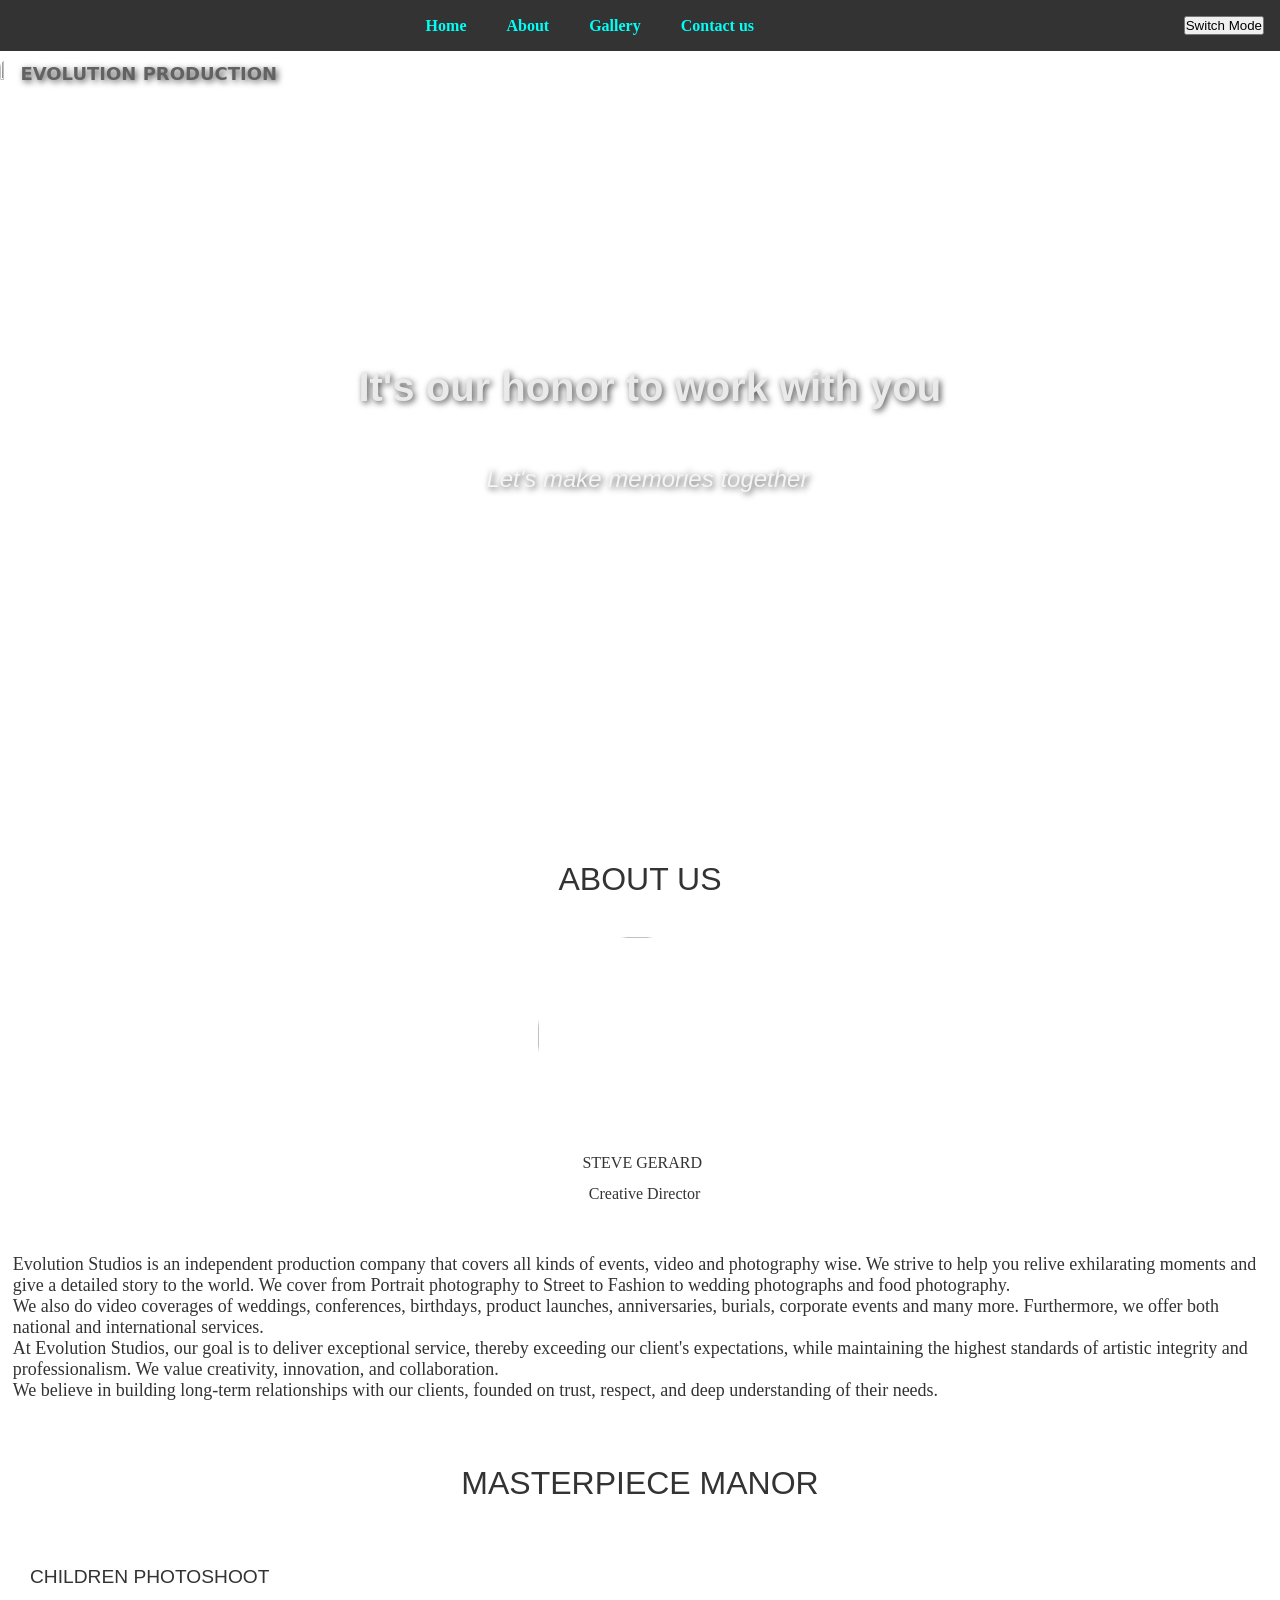
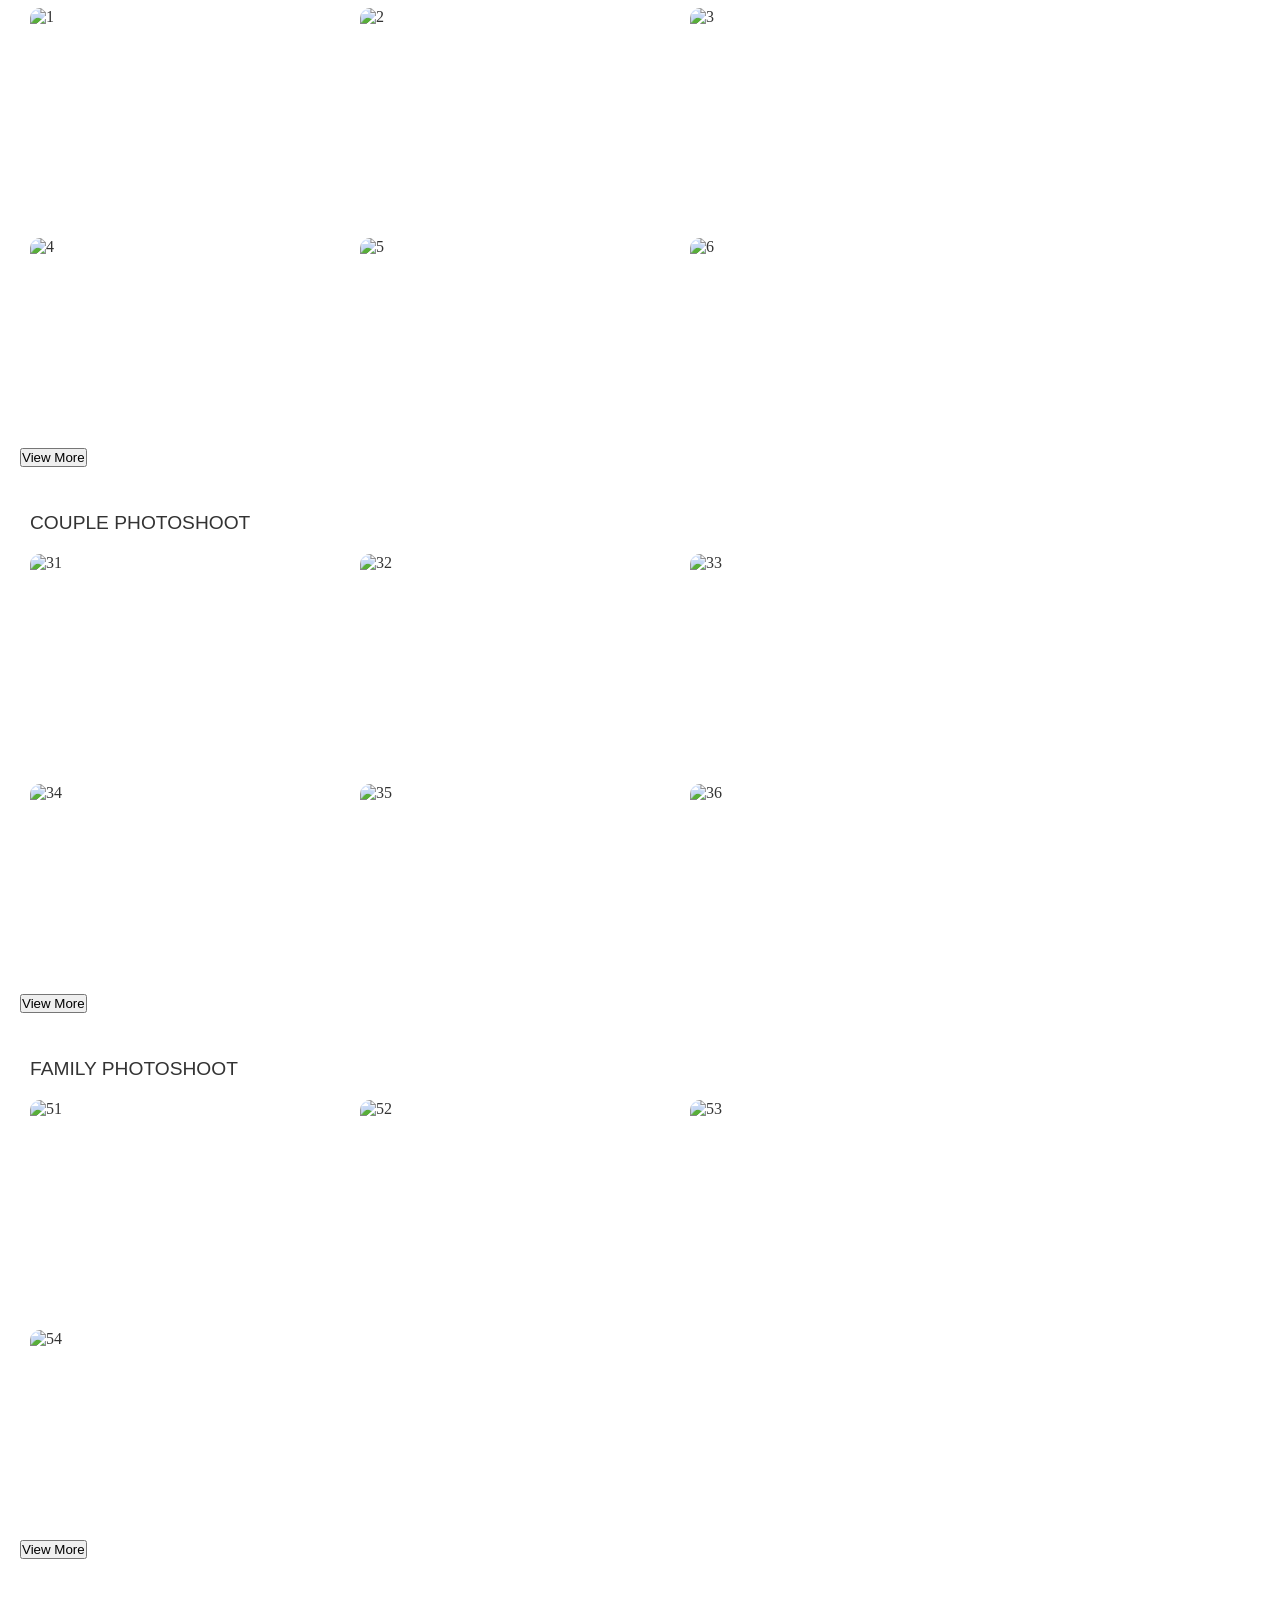
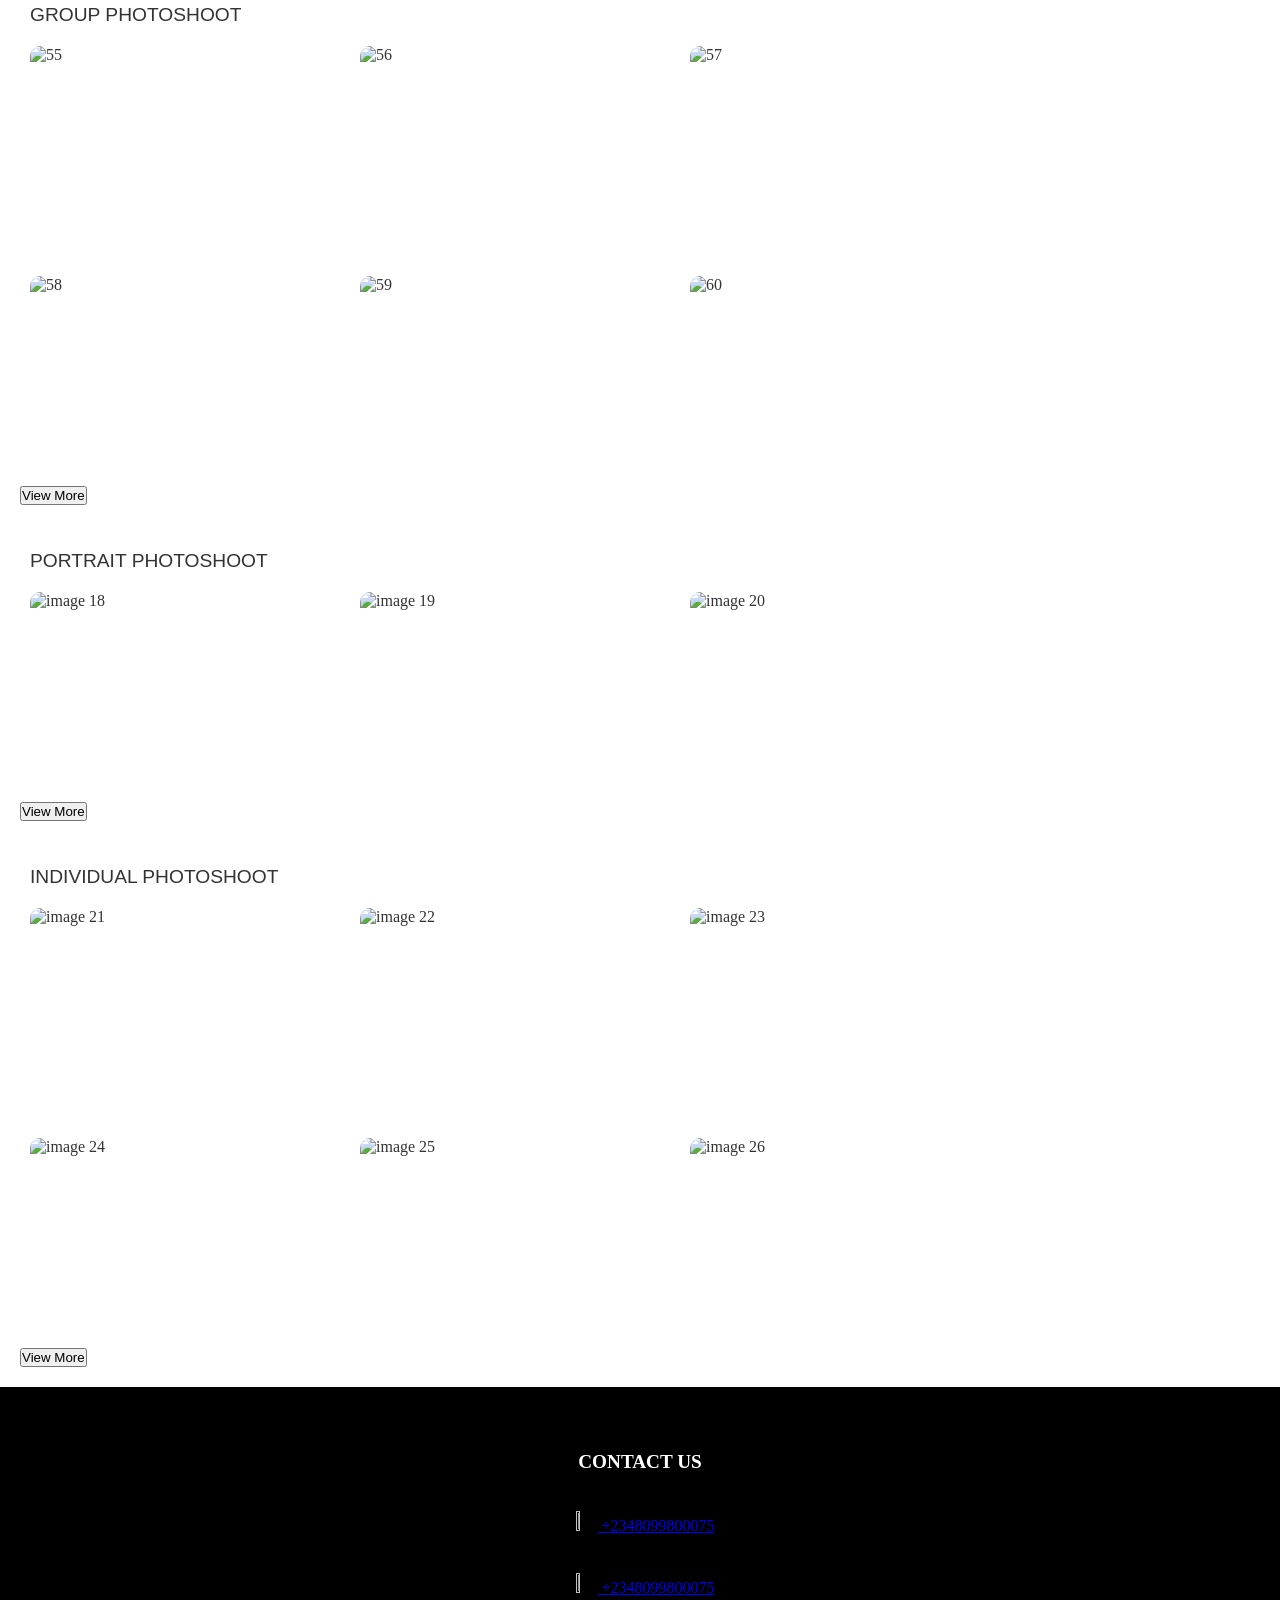
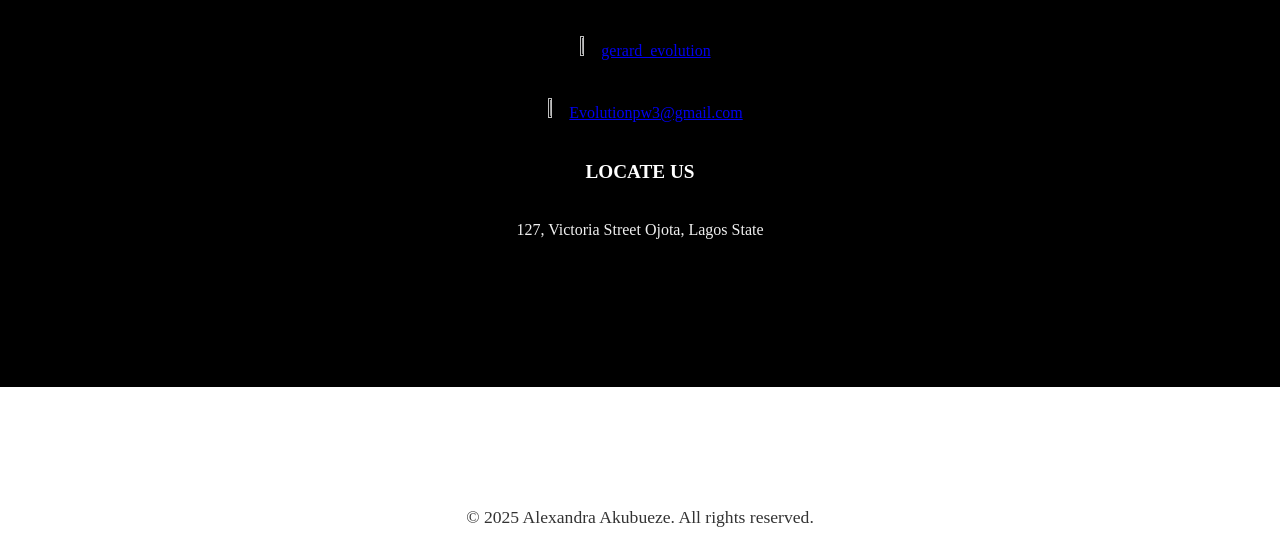
==== index.html @ efeec958 "Add files via upload" ====
<!DOCTYPE html>
<html>
  <head>
    <meta charset="utf-8" lang="en">
    <link href="stylesevolution.css" rel="stylesheet">
    <script src="script.js" defer></script>
    <meta name="viewport" content="width=device-width,initial-scale=1.0"/>
    <title>EVOLUTION PRODUCTION</title>
  </head>
<body>
  <section id="Home" class="section-pop">
    <div class="hero">
      <nav class= "navbar">
        <div class="nav-logo">
          <a href=""></a>
        </div>
        <ul class="nav-links">
          <li>
            <a href="#Home">Home</a>
          </li>
          <li>
            <a href="#About">About</a>
          </li>
          <li>
            <a href="#Gallery">Gallery</a>
          </li>
          <li>
            <a href="#Contact us">Contact us</a>
          </li>
        </ul>
      <button id="theme-toggle" class="button">Switch Mode</button>
      </nav>
      <h1>
        <img class="logo" src="images/image0 (3).jpeg"> EVOLUTION PRODUCTION</h1>
      <p class="text-overlay">It's our honor to work with you</p>
      <p class="text-overlay1">Let's make memories together</p>
    </div>
  </section>

  <section id="About" class="section-pop">
    <div class="about-box">
      <h2>ABOUT US</h2>
      <img src="images/image0 (3).jpeg" class="circle">
      <p class="name">STEVE GERARD</p>
      <p class="ceo">Creative Director</p>
      <p class="statement">Evolution Studios is an independent production company that covers all kinds of events, video and photography wise. We strive to help you relive exhilarating moments and give a detailed story to the world. We cover from Portrait photography to Street to Fashion to wedding photographs and food photography.<br>
        We also do video coverages of weddings, conferences, birthdays, product launches, anniversaries, burials, corporate events and many more. Furthermore, we offer both national and international services.<br>
        At Evolution Studios, our goal is to deliver exceptional service, thereby exceeding our client's expectations, while maintaining the highest standards of artistic integrity and professionalism. We value creativity, innovation, and collaboration.<br>
        We believe in building long-term relationships with our clients, founded on trust, respect, and deep understanding of their needs.
      </p>
      <!-- about-cards removed as requested -->
    </div>
  </section>

  <section id="Gallery">
    <h3>MASTERPIECE MANOR</h3>
    <!--make the gallery section more dynamic-->
  <div class="gallery-container">
  <div class="gallery-section">
    <p class="gallery-description">CHILDREN PHOTOSHOOT</p>
    <div class="gallery-grid">
       <img class="image" src="images/image9.jpeg" alt="1">
       <img class="image" src="images/image20.jpeg" alt="2">
       <img  class="image" src="images/image24.jpeg" alt="3">
       <img class="image" src="images/IMG_E2540.JPG" alt="4">
       <img class="image" src="images/IMG_E2541.JPG" alt="5">
       <img class="image" src="images/IMG_E2542.JPG" alt="6">
       <img class="image" src="images/IMG_E2543.JPG" alt="7">
       <img class="image" src="images/IMG_E2544.JPG" alt="8">
       <img class="image" src="images/IMG_E2545.JPG" alt="9">
       <img class="image" src="images/IMG_E2546.JPG" alt="10">
       <img class="image" src="images/IMG_E2547.JPG" alt="11">
       <img class="image" src="images/IMG_E2548.JPG" alt="12">
       <img class="image" src="images/IMG_E2549.JPG" alt="13">
       <img class="image" src="images/IMG_E2550.JPG" alt="14">
       <img class="image" src="images/IMG_E2551.JPG" alt="15">
       <img class="image" src="images/IMG_E2552.JPG" alt="16">
       <img class="image" src="images/IMG_E2553.JPG" alt="17">
       <img class="image" src="images/IMG_E2555.JPG" alt="18">
       <img class="image" src="images/IMG_E2556.JPG" alt="19">
       <img class="image" src="images/IMG_E2557.JPG" alt="20">
       <img class="image" src="images/IMG_E2560.JPG" alt="21">
       <img class="image" src="images/IMG_E2562.JPG" alt="22">
       <img class="image" src="images/IMG_E2563.JPG" alt="23">
       <img class="image" src="images/IMG_E2564.JPG" alt="24">
       <img class="image" src="images/IMG_E2565.JPG" alt="25">
       <img class="image" src="images/IMG_E2566.JPG" alt="26">
       <img class="image" src="images/IMG_E2567.JPG" alt="27">
       <img class="image" src="images/IMG_E2568.JPG" alt="28">
       <img class="image" src="images/IMG_E2569.JPG" alt="29">
       <img class="image" src="images/IMG_E2570.JPG" alt="30">
    </div>
    <button id="view-more-btn">View More</button>
  </div>
  
  <div class="gallery-section">
    <p class="gallery-description">COUPLE PHOTOSHOOT</p>
    <div class="gallery-grid">
       <img class="image" src="images/image38.jpeg" alt="31">
       <img class="image" src="images/image31.jpeg" alt="32">
       <img class="image" src="images/image29.jpeg" alt="33">
       <img class="image" src="images/image3.jpeg" alt="34">
       <img class="image" src="images/image2 (1).jpeg" alt="35">
       <img class="image" src="images/image1 (1).jpeg" alt="36">
       <img class="image" src="images/IMG_E2571.JPG" alt="37">
       <img class="image" src="images/IMG_E2572.JPG" alt="38">
       <img class="image" src="images/IMG_E2574.JPG" alt="39">
       <img class="image" src="images/IMG_E2575.JPG" alt="40">
       <img class="image" src="images/IMG_E2577.JPG" alt="41">
       <img class="image" src="images/IMG_E2579.JPG" alt="42">
       <img class="image" src="images/IMG_E2580.JPG" alt="43">
       <img class="image" src="images/IMG_E2581.JPG" alt="44">
       <img class="image" src="images/IMG_E2582.JPG" alt="45">
       <img class="image" src="images/IMG_E2583.JPG" alt="46">
       <img class="image" src="images/IMG_E2584.JPG" alt="47">
       <img class="image" src="images/IMG_E2585.JPG" alt="48">
       <img class="image" src="images/IMG_E2587.JPG" alt="49">
       <img class="image" src="images/IMG_E2588.JPG" alt="50">
    </div>
    <button id="view-more-btn">View More</button>
  </div>
  
  <div class="gallery-section">
    <p class="gallery-description">FAMILY PHOTOSHOOT</p>
    <div class="gallery-grid">
      <img class="image" src="images/image30.jpeg" alt="51">
       <img class="image" src="images/image36.jpeg" alt="52">
       <img  class="image" src="images/IMG_E2589.JPG" alt="53">
       <img class="image" src="images/IMG_E2590.JPG" alt="54">
    </div>
    <button id="view-more-btn">View More</button>
  </div>

  <div class="gallery-section">
    <p class="gallery-description">GROUP PHOTOSHOOT</p>
    <div class="gallery-grid">
      <img class="image" src="images/image43.jpeg" alt="55">
       <img class="image" src="images/MYBN5580.JPG" alt="56">
       <img class="image" src="images/PUMY5382.JPG" alt="57">
       <img class="image" src="images/SEDS5157.JPG" alt="58">
       <img class="image" src="images/AZBP7144.JPG" alt="59">
       <img class="image" src="images/IMG_E2591.JPG" alt="60">
       <img class="image" src="images/IMG_E2592.JPG" alt="61">
    </div>
    <button id="view-more-btn">View More</button>
  </div>

  <div class="gallery-section">
    <p class="gallery-description">PORTRAIT PHOTOSHOOT</p>
    <div class="gallery-grid">
      <img class="image" src="images/image45.jpeg" alt="image 18">
       <img class="image" src="images/image46.jpeg" alt="image 19">
       <img class="image" src="images/image47.jpeg" alt="image 20">
    </div>
    <button id="view-more-btn">View More</button>
  </div>

  <div class="gallery-section">
    <p class="gallery-description">INDIVIDUAL PHOTOSHOOT</p>
    <div class="gallery-grid">
      <img class="image" src="images/image0 (1).jpeg" alt="image 21">
       <img class="image" src="images/image0 (2).jpeg" alt="image 22">
       <img class="image" src="images/image1 (2).jpeg" alt="image 23">
       <img class="image" src="images/image1.jpeg" alt="image 24">
       <img class="image" src="images/image5.jpeg" alt="image 25">
       <img class="image" src="images/image6.jpeg" alt="image 26">
       <img class="image" src="images/image7.jpeg" alt="image 27">
       <img class="image" src="images/image10.jpeg" alt="image 28">
       <img class="image" src="images/image11.jpeg" alt="image 29">
       <img class="image" src="images/image12.jpeg" alt="image 30">
       <img class="image" src="images/image13.jpeg" alt="image 31">
       <img class="image" src="images/image21.jpeg" alt="image 32">
       <img class="image" src="images/image22.jpeg" alt="image 33">
       <img class="image" src="images/image23.jpeg" alt="image 34">
       <img class="image" src="images/image25.jpeg" alt="image 35">
       <img class="image" src="images/image26.jpeg" alt="image 36">
       <img class="image" src="images/image27.jpeg" alt="image 37">
       <img class="image" src="images/image28.jpeg" alt="image 38">
       <img class="image" src="images/image32.jpeg" alt="image 39">
       <img class="image" src="images/image33.jpeg" alt="image 40">
       <img class="image" src="images/image34.jpeg" alt="image 41">
       <img class="image" src="images/image35.jpeg" alt="image 42">
       <img class="image" src="images/image39.jpeg" alt="image 43">
       <img class="image" src="images/image40.jpeg" alt="image 44">
       <img class="image" src="images/image41.jpeg" alt="image 45">
       <img class="image" src="images/image42.jpeg" alt="image 46">
       <img class="image" src="images/image44.jpeg" alt="image 47">
    </div>
    <button id="view-more-btn">View More</button>
    <div id="enlarged-image-container">
      <img id="enlarged-image" src="images/image9.jpeg" alt="image 1">
    </div>

  </div>
  </div>
  <!--add videos gallery-->
  </section>

<section id="Contact us" class="background section-pop">
  <div class="Contact">
    <h4>CONTACT US</h4>
    <p class="contact-info">
      <a href="tel: +2348099800075" target="_blank"><img src="images/2303164_call_connection_mobile_number_phone_icon.png" class="icon"> +2348099800075</a>
    </p>
    <p class="contact-info"><a href="https://wa.me/message/ITTNLLEBLJ2DF1" target="_blank">
      <img src="images/1220365_whatsapp_chat_communication_message_phone_icon (1).png" class="icon"> +2348099800075 </a>
    </p>
    <p class="contact-info"><a href="https://www.instagram.com/gerard_evolution/" target="_blank">
      <img src="images/3225191_app_instagram_logo_media_popular_icon.png" class="icon">gerard_evolution </a>
    </p>
    <p class="contact-info">
      <a href="mailto:evolutionpw3@gmail.com" target="_blank"> 
        <img src="images/7089163_gmail_google_icon.png" class="icon">Evolutionpw3@gmail.com </a>
     </p>
    <h5>LOCATE US</h5>
    <p class="contact-info">127, Victoria Street Ojota, Lagos State</p>
    <div class="map-responsive">
      <iframe src="https://www.google.com/maps?q=127+Victoria+Street+Ojota+Lagos+State&output=embed" width="100%" height="200" frameborder="0" style="border:0; margin-bottom:40px;" allowfullscreen="" aria-hidden="false" tabindex="0"></iframe>
    </div>
  </div>
</section>

<!-- Footer -->
<footer class="footer">
  <div class="footer-bottom">
    <span>&copy; 2025 Alexandra Akubueze. All rights reserved.</span>
  </div>
</footer>
<!-- All JavaScript moved to script.js -->
</body>
</html>
---- stylesevolution.css ----
/* Footer styles moved from index.html */
.footer {
  position: relative;
  clear: both;
  display: block;
}
.footer-bottom {
  text-align: center;
  width: 100%;
  left: 0;
  padding: 40px 0 16px 0;
  font-size: 1.1em;
  background: transparent;
  position: relative;
  z-index: 10;
  margin-top: 80px;
}
/* Section pop-up animation */
.section-pop {
  opacity: 0;
  transform: scale(0.95) translateY(40px);
  transition: opacity 0.7s cubic-bezier(.4,2,.6,1), transform 0.7s cubic-bezier(.4,2,.6,1);
}
.section-pop.visible {
  opacity: 1;
  transform: scale(1) translateY(0);
}
/* Center the gallery container */
.gallery-container {
  display: flex;
  flex-direction: column;
  align-items: center;
  justify-content: center;
  width: 100%;
  margin-left: auto;
  margin-right: auto;
}
h1 {
    float: left;
    text-decoration: double;
    padding-left: 0%;
    font-family: system-ui, -apple-system, BlinkMacSystemFont, 'Segoe UI', Roboto, Oxygen, Ubuntu, Cantarell, 'Open Sans', 'Helvetica Neue', sans-serif;
    color: #636262;
    text-shadow: 2px 2px 6px rgba(0, 0, 0, 0.7);
    margin-top: 30px;
    font-size:large;
}
.logo {
    width: 5%;
    height: 6%;
    padding-left: 0%;
    border-radius: 30px;
    padding-top: 0%;
    margin-top: 30px;
}
.hero {
    background-image: url(images/image17.jpeg); 
    overlay: rgba(0, 0, 0, 0.5); /* Optional: adds a dark overlay */
    background-size: cover;
    background-position: center;
    height: 90vh;
    background-repeat: no-repeat;
    margin-top: 0%;
    margin-bottom: 4%;
}
.navbar {
    position: fixed; /* Makes the navbar fixed */
    top: 0; /* Positions it at the top of the page */
    left: 0; /* Aligns it to the left */
    width: 100%; /* Ensures it spans the full width of the page */
    z-index: 1000; /* Ensures it stays above other elements */
    background-color: #333; /* Background color for the navbar */
    padding: 1em; /* Adds some padding */
    display: flex; /* Flexbox for layout */
    justify-content: space-between; /* Space between logo and links */
    align-items: center; /* Aligns items vertically */
    color: #00fff7; /* Text color */
}
.button{
    margin-left: 00px;
    
}
body{
    background-color: #fff;
    color: #333;
    transition: background-color 0.3s, color 0.3s;
}
body.dark-mode{
    background-color: #333;
    color: #f0f0f0;
}
.nav-logo {
    font-size: 1.5em;
    font-weight: bold;
}
.nav-links {
    list-style: none;
    display: flex;
    gap: 20px; /* Adds spacing between links */
    margin: 0;
    padding: 0;
}
.nav-links li {
    margin-right: 20px;
}
.nav-links a {
    color: #00fff7;
    text-decoration: none;
    font-size: 1em;
    font-weight: bold;
    transition: color 0.3s ease;
}
.nav-links a:hover {
    color: #f0a500; /* Changes color on hover */
}
.text-overlay {
    position: absolute;
    top: 45%;
    left: 28%;
    transform: translate(-50%, -50%);
    text-align: center;
    color: #eaeaea;
    text-shadow: 2px 2px 6px rgba(0, 0, 0, 0.7);
    font-size: 250%;
    font-weight: 800;
    font-style: inherit;
    font-family:'Lucida Sans', 'Lucida Sans Regular', 'Lucida Grande', 'Lucida Sans Unicode', Geneva, Verdana, sans-serif;
}
.text-overlay1 {
    position: absolute;
    top: 45%;
    left: 38%;
    transform: translate(-50%, -50%);
    text-align: center;
    color: #f5f5f5;
    text-shadow: 2px 2px 6px rgba(0, 0, 0, 0.7);;
    padding-top: 100px;
    font-size: 150%;
    font-weight: 300;
    font-style: oblique;
    font-family: 'Franklin Gothic Medium', 'Arial Narrow', Arial, sans-serif;
}
.about-box {
    justify-content: center;
}
h2 {
    text-align: center;
    font-size: xx-large;
    font-family: Impact, Haettenschweiler, 'Arial Narrow Bold', sans-serif;
    font-weight: lighter;
    color: #333;
}
.circle {
    width: 250px;
    height: 250px;
    position: absolute;
    padding: 2%;
    margin-left: 40%;
    margin-top: 1%;
    border-radius: 50%;
    object-fit: cover;
    background-size: cover;
}
.name {
    margin-top: 20%;
    margin-left: 45.5%;
}
.ceo {
    margin-top: 1%;
    margin-left: 46%;
}
.statement {
    margin-top: 3%;
    padding: 1%;
    display: block;
    position: relative;
    font-size: large;
    margin-bottom: 4%;
    color: #333;
}
h3 {
    text-align: center;
    font-size: xx-large;
    font-family: Impact, Haettenschweiler, 'Arial Narrow Bold', sans-serif;
    font-weight: lighter;
    margin-bottom: 3%;
    color: #333;
}
.gallery-container {
    width: 100%;
    position: relative;
}
.gallery-section {
    width: 100%;
    padding: 20px;
    box-sizing: border-box;
    overflow-x: auto;
    overflow-y: hidden;
}
.gallery-section::-webkit-scrollbar-thumb:hover {
    height: 8px;
    background-color: rgba(0, 0, 0, 0.5);
}
.gallery-grid {
    display: flex;
    flex-wrap: wrap; /* Ensures items wrap to the next line */
    gap: 10px;
}
.gallery-grid img {
    width: 300px;
    height: 200px;
    object-fit: cover;
    border-radius: 10px;
}
.gallery-description {
    margin-top: 5px;
    margin-bottom: 10px;
    margin-left: 10px;
    font-weight: 200;
    font-family: Impact, Haettenschweiler, 'Arial Narrow Bold', sans-serif;
    font-size: larger;
    color: #333;
}
.image{
    width: 300px;
    height: 200px;
    cursor: pointer;
    margin: 10px;
}
#enlarged-image-container{
    display: none;
    position: fixed;
    top: 0;
    left: 0;
    width: 100%;
    height: 100%;
    background-color: rgba(0, 0, 0, 0.8);
    justify-content: center;
    align-items: center;
}
#enlarged-image{
    max-width: 80%;
    max-height: 80%;
}
h4 {
    text-align: center;
    color: #fff;
    padding-top: 5%;
    font-size: larger;
}
h5 {
    text-align: center;
    color: #fff;
    padding-top: 3%;
    font-size: larger;
}
.contact-info {
    text-align: center;
    color: #f0f0f0;
    padding-top: 3%;
}
.background {
    background-color: #000000;
    background-size: cover;
    height: 600px;
}
.icon {
    width: 2%;
    height: 2%;
    margin-right: 0.5%;
    border-radius: 15px;
    background-image: url(../Evolution/icon-image.jpeg); /* Example path */
    background-size: cover;
}
* {
    margin: 0;
    padding: 0;
    box-sizing: border-box; /* Ensures padding and borders are included in element width */
}
body {
    overflow-x: hidden; /* Prevents horizontal scrolling */
}
@media (max-width: 768px) {
  body {
    font-size: 95%;
  }
  .navbar {
    flex-direction: column;
    align-items: flex-start;
    padding: 0.5em;
  }
  .nav-links {
    flex-direction: column;
    gap: 10px;
    width: 100%;
    align-items: flex-start;
  }
  .nav-links li {
    margin-right: 0;
  }
  .hero {
    height: 60vh;
    padding: 20px 0;
    background-position: center top;
  }
  h1 {
    font-size: 1.1em;
    margin-top: 10px;
    text-align: center;
    float: none;
  }
  .logo {
    width: 60px;
    height: 60px;
    margin-top: 10px;
  }
  .text-overlay, .text-overlay1 {
    font-size: 120%;
    padding-top: 0;
    left: 50%;
    top: 55%;
    transform: translate(-50%, -50%);
    width: 90vw;
    word-break: break-word;
  }
  .about-box, .gallery-container, .gallery-section {
    max-width: 98vw;
    padding: 0 2vw;
  }
  .circle {
    width: 120px;
    height: 120px;
    margin-left: 0;
    margin-top: 10px;
    position: static;
    display: block;
  }
  .name, .ceo {
    margin-left: 0;
    margin-top: 10px;
    text-align: center;
  }
  .statement {
    font-size: 1em;
    padding: 0.5em;
    margin-top: 10px;
    margin-bottom: 10px;
  }
  .gallery-grid {
    flex-direction: column;
    align-items: center;
    gap: 10px;
  }
  .gallery-grid img, .image {
    width: 90vw;
    height: auto;
    max-width: 350px;
    min-width: 150px;
  }
  .footer-bottom {
    font-size: 1em;
    padding: 20px 0 10px 0;
    margin-top: 40px;
  }
  .background {
    height: auto;
    padding: 20px 0;
  }
  .icon {
    width: 24px;
    height: 24px;
  }
}
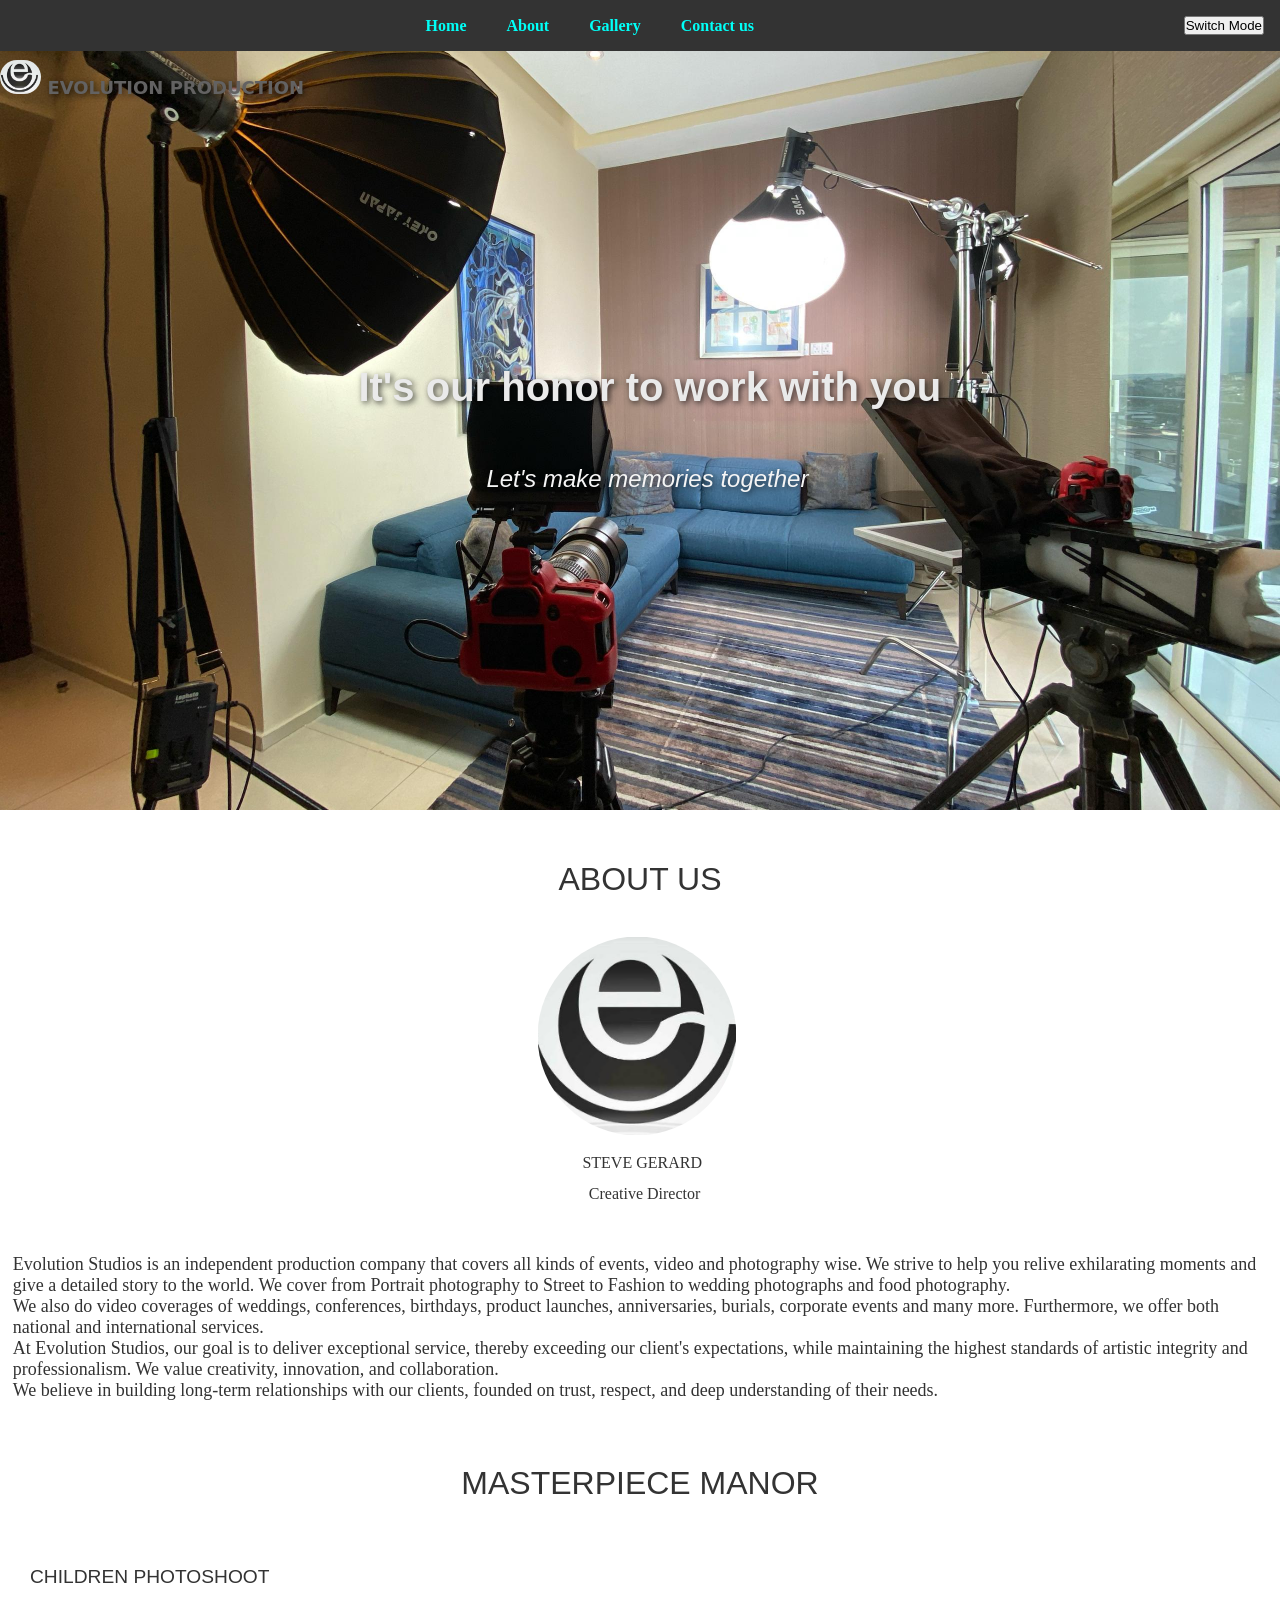
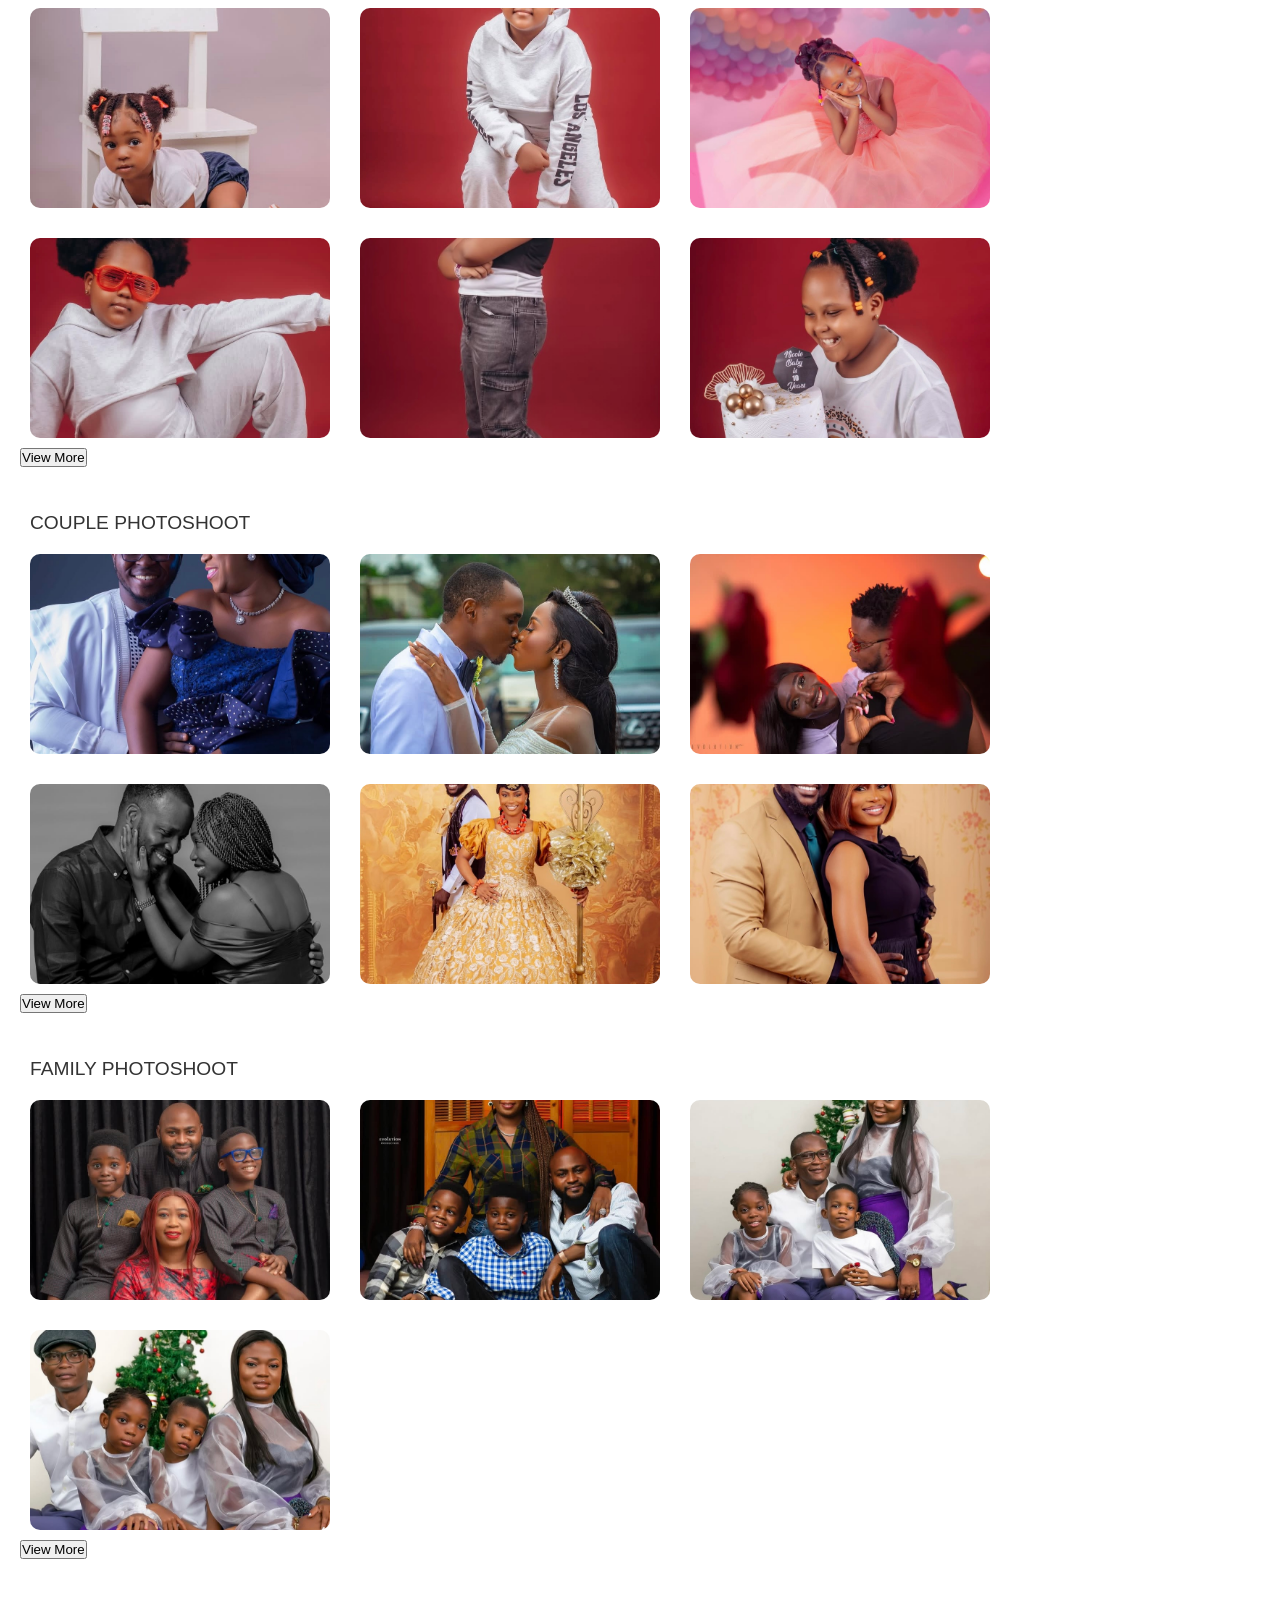
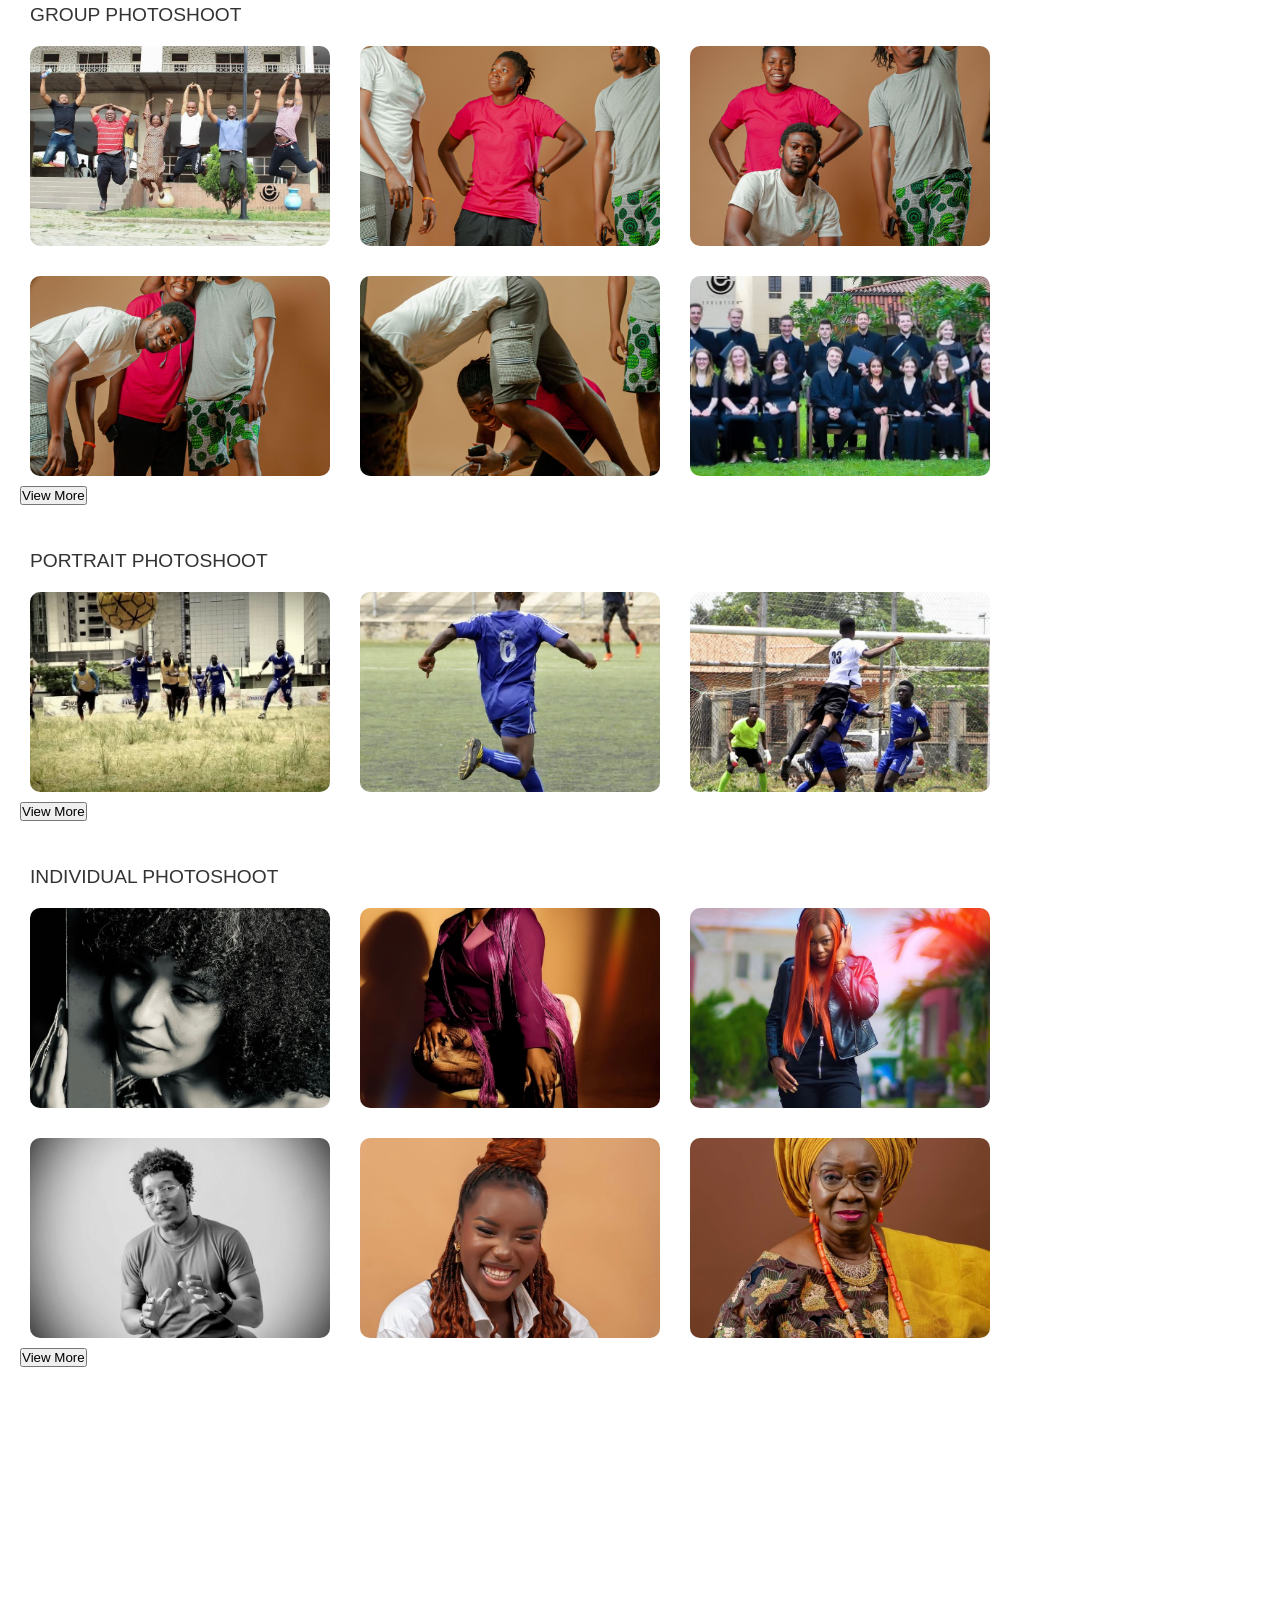
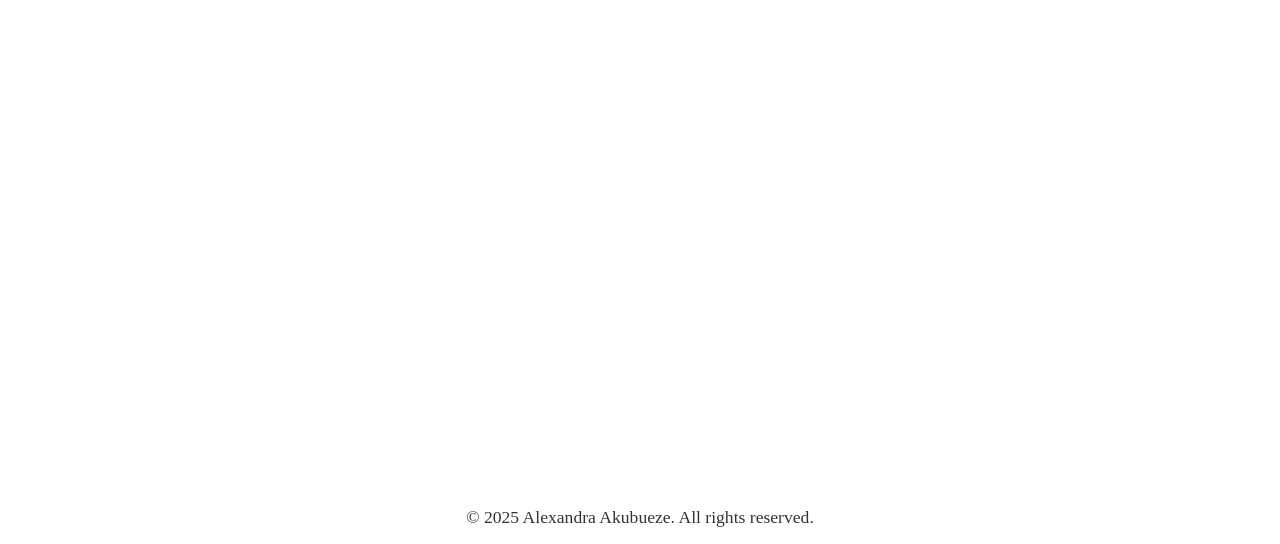
==== commit f15431cd: "Add files via upload" ====
--- a/index.html
+++ b/index.html
@@ -179,12 +179,6 @@
        <img class="image" src="images/image32.jpeg" alt="image 39">
        <img class="image" src="images/image33.jpeg" alt="image 40">
        <img class="image" src="images/image34.jpeg" alt="image 41">
-       <img class="image" src="images/image35.jpeg" alt="image 42">
-       <img class="image" src="images/image39.jpeg" alt="image 43">
-       <img class="image" src="images/image40.jpeg" alt="image 44">
-       <img class="image" src="images/image41.jpeg" alt="image 45">
-       <img class="image" src="images/image42.jpeg" alt="image 46">
-       <img class="image" src="images/image44.jpeg" alt="image 47">
     </div>
     <button id="view-more-btn">View More</button>
     <div id="enlarged-image-container">
